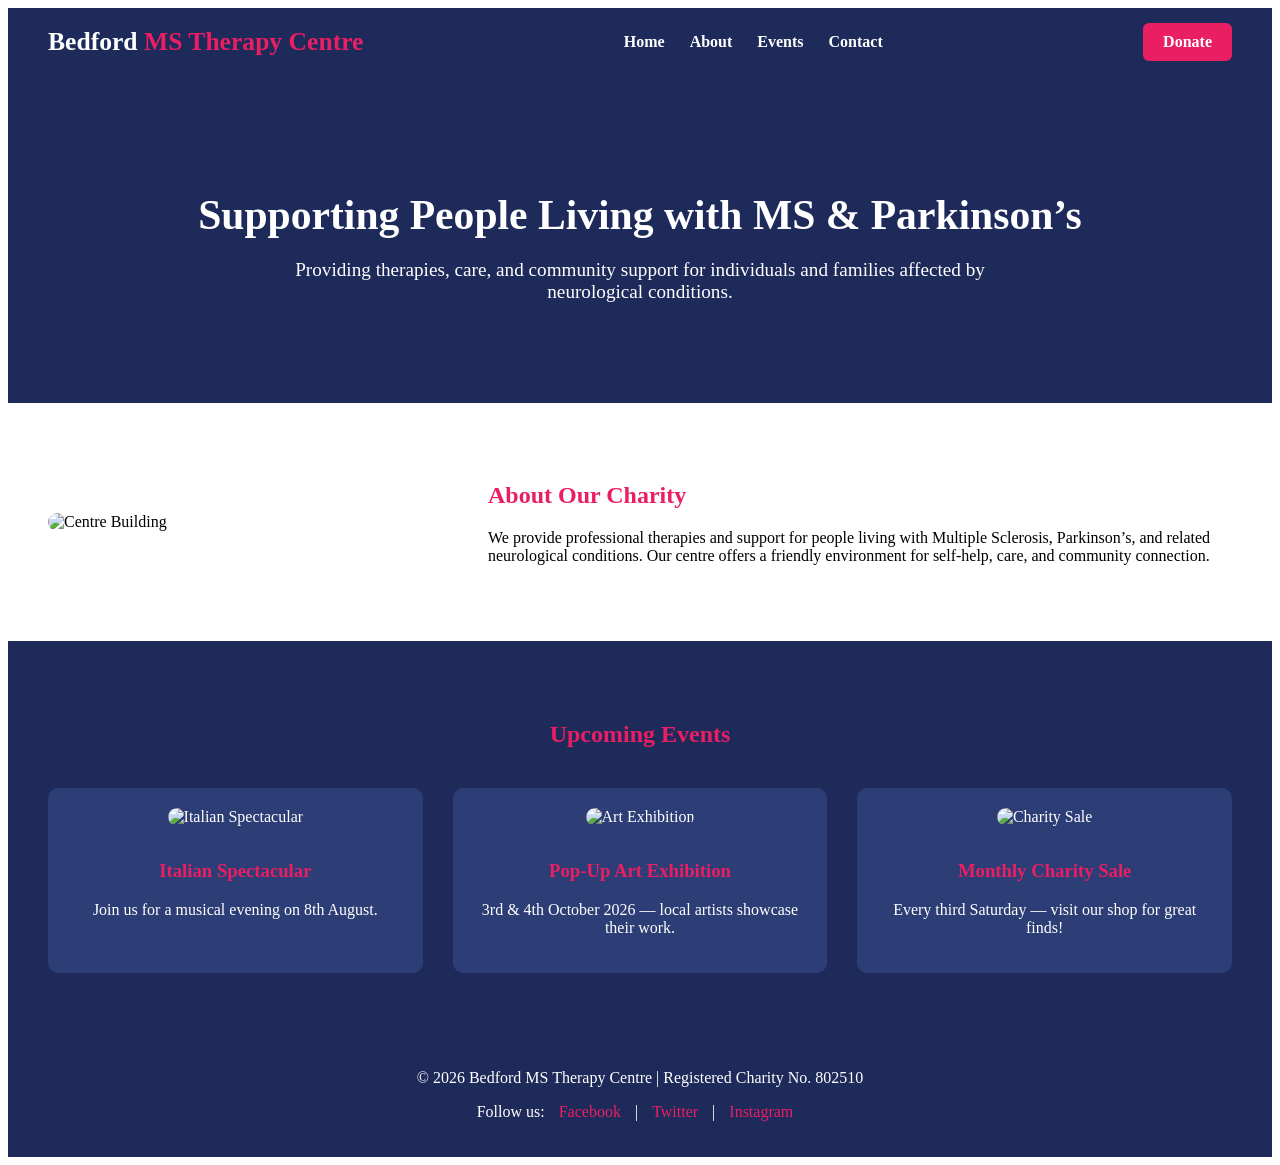
==== index.html @ ef6673fe "Update index.html" ====
<!DOCTYPE html>
<html lang="en">
<head>
  <meta charset="UTF-8">
  <meta name="viewport" content="width=device-width, initial-scale=1.0">
  <title>Bedford MS Therapy Centre</title>
<style>
  <style>
    body {
      font-family: Arial, Helvetica, sans-serif;
      margin: 0;
      background-color: #f5f7fa;
      color: #1e2a5a;
      line-height: 1.6;
    }

    a {
      text-decoration: none;
      color: inherit;
    }

    /* ===== NAVBAR ===== */
    .navbar {
      background-color: #1e2a5a;
      color: white;
      display: flex;
      justify-content: space-between;
      align-items: center;
      padding: 15px 40px;
      position: sticky;
      top: 0;
      z-index: 1000;
    }

    .logo {
      font-size: 1.6em;
      font-weight: bold;
    }

    .logo span {
      color: #e91e63;
    }

    .nav-links {
      list-style: none;
      display: flex;
      gap: 25px;
      margin: 0;
      padding: 0;
    }

    .nav-links li a {
      color: white;
      font-weight: bold;
      transition: 0.3s;
    }

    .nav-links li a:hover {
      color: #e91e63;
    }

    .donate-btn {
      background-color: #e91e63;
      color: white;
      padding: 10px 20px;
      border-radius: 6px;
      font-weight: bold;
      transition: 0.3s;
    }

    .donate-btn:hover {
      background-color: #c2185b;
    }

    /* Hamburger */
    .hamburger {
      display: none;
      font-size: 2rem;
      cursor: pointer;
    }

    #menu-toggle {
      display: none;
    }

    @media (max-width: 768px) {
      .nav-links {
        position: absolute;
        top: 70px;
        right: 0;
        background-color: #1e2a5a;
        width: 100%;
        flex-direction: column;
        text-align: center;
        display: none;
        padding: 20px 0;
      }

      .nav-links li {
        margin: 15px 0;
      }

      #menu-toggle:checked ~ .nav-links {
        display: flex;
      }

      .hamburger {
        display: block;
      }

      .donate-btn {
        display: none;
      }
    }

    /* ===== HERO ===== */
    .hero {
      background-color: #1e2a5a;
      color: white;
      text-align: center;
      padding: 80px 20px;
    }

    .hero h1 {
      font-size: 2.6em;
      margin-bottom: 10px;
    }

    .hero p {
      font-size: 1.2em;
      max-width: 700px;
      margin: 20px auto;
    }

    /* ===== ABOUT ===== */
    .about {
      display: flex;
      flex-wrap: wrap;
      align-items: center;
      padding: 60px 40px;
      background-color: #ffffff;
    }

    .about img {
      width: 400px;
      border-radius: 10px;
      margin-right: 40px;
    }

    .about-text {
      flex: 1;
      min-width: 300px;
    }

    .about-text h2 {
      color: #e91e63;
    }

    @media (max-width: 768px) {
      .about {
        flex-direction: column;
        text-align: center;
      }

      .about img {
        margin: 0 0 20px 0;
      }
    }

    /* ===== EVENTS ===== */
    .events {
      background-color: #1e2a5a;
      color: white;
      padding: 60px 40px;
    }

    .events h2 {
      text-align: center;
      margin-bottom: 40px;
      color: #e91e63;
    }

    .event-grid {
      display: grid;
      grid-template-columns: repeat(auto-fit, minmax(250px, 1fr));
      gap: 30px;
    }

    .event {
      background-color: #2c3e75;
      padding: 20px;
      border-radius: 10px;
      text-align: center;
    }

    .event img {
      width: 100%;
      height: 180px;
      object-fit: cover;
      border-radius: 10px;
      margin-bottom: 15px;
    }

    .event h3 {
      color: #e91e63;
    }

    /* ===== FOOTER ===== */
    footer {
      background-color: #1e2a5a;
      color: white;
      text-align: center;
      padding: 20px;
    }

    footer a {
      color: #e91e63;
      margin: 0 10px;
    }
  </style>
</head>

<body>

  <!-- NAVBAR -->
  <nav class="navbar">
    <div class="logo">Bedford <span>MS Therapy Centre</span></div>

    <input type="checkbox" id="menu-toggle">
    <label for="menu-toggle" class="hamburger">&#9776;</label>

    <ul class="nav-links">
      <li><a href="index.html">Home</a></li>
      <li><a href="about.html">About</a></li>
      <li><a href="events.html">Events</a></li>
      <li><a href="contact.html">Contact</a></li>
    </ul>

    <a href="donate.html" class="donate-btn">Donate</a>
  </nav>

  <!-- HERO -->
  <section class="hero">
    <h1>Supporting People Living with MS & Parkinson’s</h1>
    <p>Providing therapies, care, and community support for individuals and families affected by neurological conditions.</p>
  </section>

  <!-- ABOUT -->
  <section class="about">
    <img src="images/image4.jpg" alt="Centre Building">
    <div class="about-text">
      <h2>About Our Charity</h2>
      <p>We provide professional therapies and support for people living with Multiple Sclerosis, Parkinson’s, and related neurological conditions. Our centre offers a friendly environment for self-help, care, and community connection.</p>
    </div>
  </section>

  <!-- EVENTS -->
  <section class="events">
    <h2>Upcoming Events</h2>
    <div class="event-grid">
      <div class="event">
        <img src="images/image2.webp" alt="Italian Spectacular">
        <h3>Italian Spectacular</h3>
        <p>Join us for a musical evening on 8th August.</p>
      </div>

      <div class="event">
        <img src="image3.webp" alt="Art Exhibition">
        <h3>Pop-Up Art Exhibition</h3>
        <p>3rd & 4th October 2026 — local artists showcase their work.</p>
      </div>

      <div class="event">
        <img src="image4.webp" alt="Charity Sale">
        <h3>Monthly Charity Sale</h3>
        <p>Every third Saturday — visit our shop for great finds!</p>
      </div>
    </div>
  </section>

  <!-- FOOTER -->
  <footer>
    <p>© 2026 Bedford MS Therapy Centre | Registered Charity No. 802510</p>
    <p>Follow us:
      <a href="#">Facebook</a> |
      <a href="#">Twitter</a> |
      <a href="#">Instagram</a>
    </p>
  </footer>

</body>
</html>
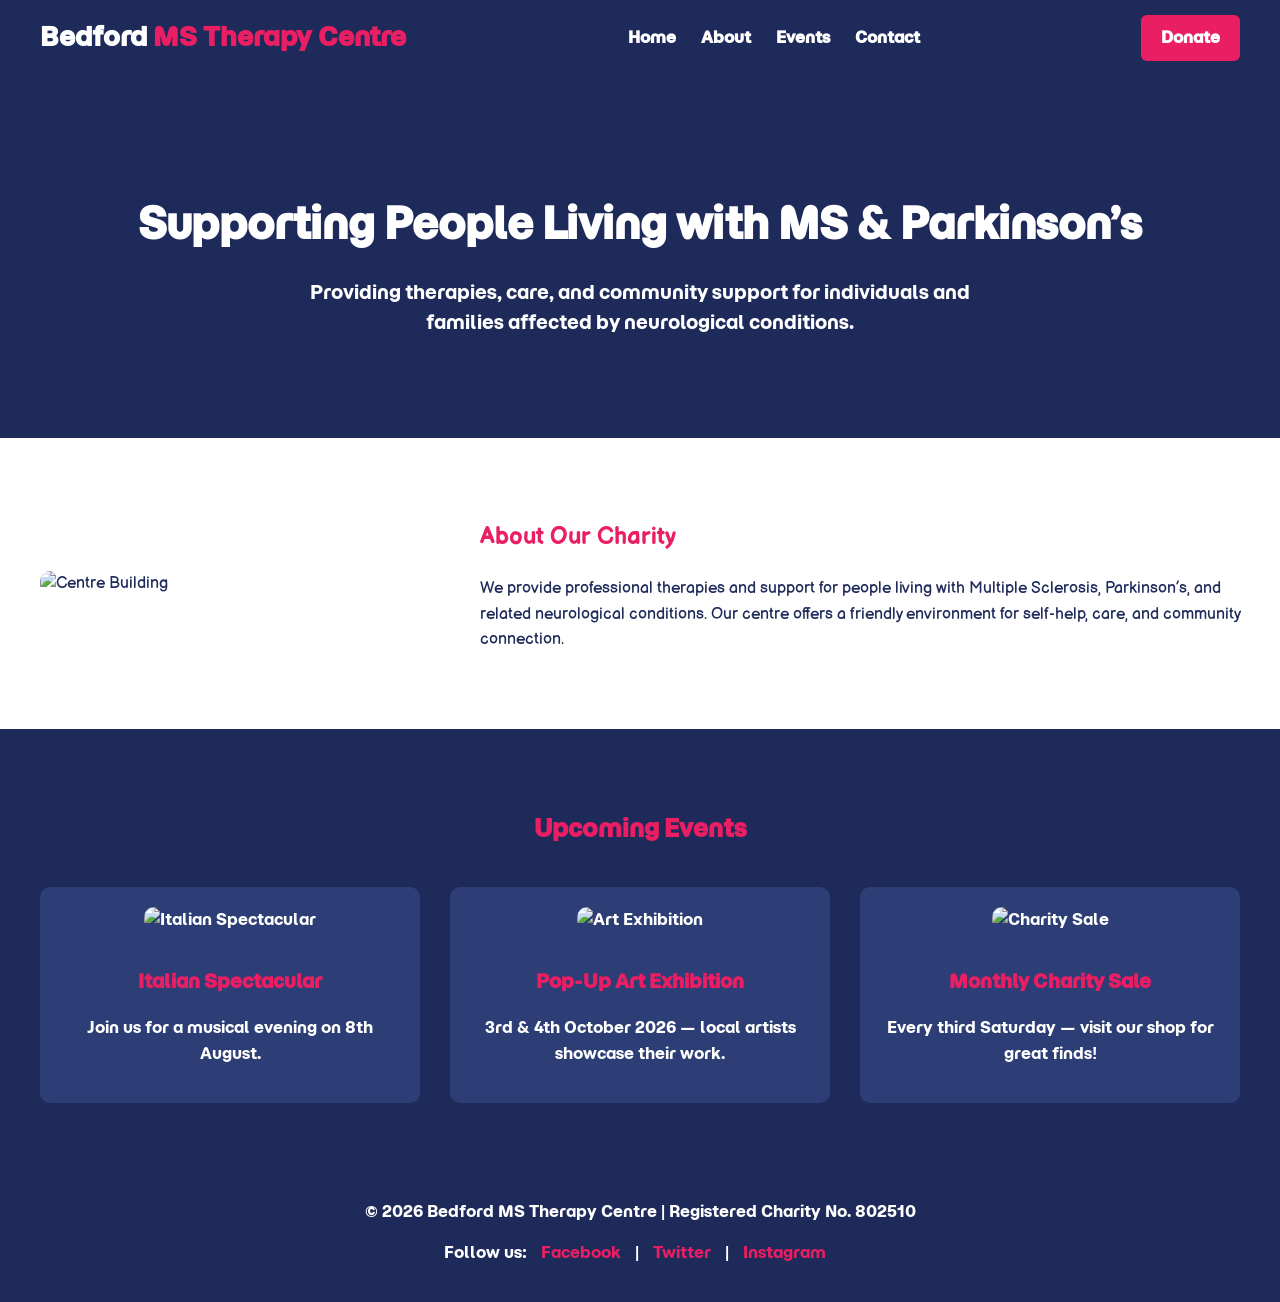
==== commit eedafff9: "Merge branch 'main' of https://github.com/JessWalt08/MS-WEB" ====
--- a/index.html
+++ b/index.html
@@ -4,10 +4,14 @@
   <meta charset="UTF-8">
   <meta name="viewport" content="width=device-width, initial-scale=1.0">
   <title>Bedford MS Therapy Centre</title>
-<style>
+
   <style>
+  @import url('https://fonts.googleapis.com/css2?family=Momo+Trust+Display&display=swap');
+  @import url('https://fonts.googleapis.com/css2?family=Balsamiq+Sans:ital,wght@0,400;0,700;1,400;1,700&display=swap');
     body {
-      font-family: Arial, Helvetica, sans-serif;
+      font-family: "Momo Trust Display", sans-serif;
+      font-weight: 400;
+      font-style: normal;
       margin: 0;
       background-color: #f5f7fa;
       color: #1e2a5a;
@@ -134,6 +138,9 @@
 
     /* ===== ABOUT ===== */
     .about {
+      font-family: "Balsamiq Sans", sans-serif;
+      font-weight: 400;
+      font-style: normal;
       display: flex;
       flex-wrap: wrap;
       align-items: center;
@@ -217,6 +224,7 @@
       color: #e91e63;
       margin: 0 10px;
     }
+
   </style>
 </head>
 
@@ -247,7 +255,7 @@
 
   <!-- ABOUT -->
   <section class="about">
-    <img src="images/image4.jpg" alt="Centre Building">
+    <img src="images/centre building.webp" alt="Centre Building">
     <div class="about-text">
       <h2>About Our Charity</h2>
       <p>We provide professional therapies and support for people living with Multiple Sclerosis, Parkinson’s, and related neurological conditions. Our centre offers a friendly environment for self-help, care, and community connection.</p>
@@ -259,19 +267,19 @@
     <h2>Upcoming Events</h2>
     <div class="event-grid">
       <div class="event">
-        <img src="images/image2.webp" alt="Italian Spectacular">
+        <img src="images/italian.jpg" alt="Italian Spectacular">
         <h3>Italian Spectacular</h3>
         <p>Join us for a musical evening on 8th August.</p>
       </div>
 
       <div class="event">
-        <img src="image3.webp" alt="Art Exhibition">
+        <img src="images/pop up art.jpg" alt="Art Exhibition">
         <h3>Pop-Up Art Exhibition</h3>
         <p>3rd & 4th October 2026 — local artists showcase their work.</p>
       </div>
 
       <div class="event">
-        <img src="image4.webp" alt="Charity Sale">
+        <img src="images/charity.jpg" alt="Charity Sale">
         <h3>Monthly Charity Sale</h3>
         <p>Every third Saturday — visit our shop for great finds!</p>
       </div>
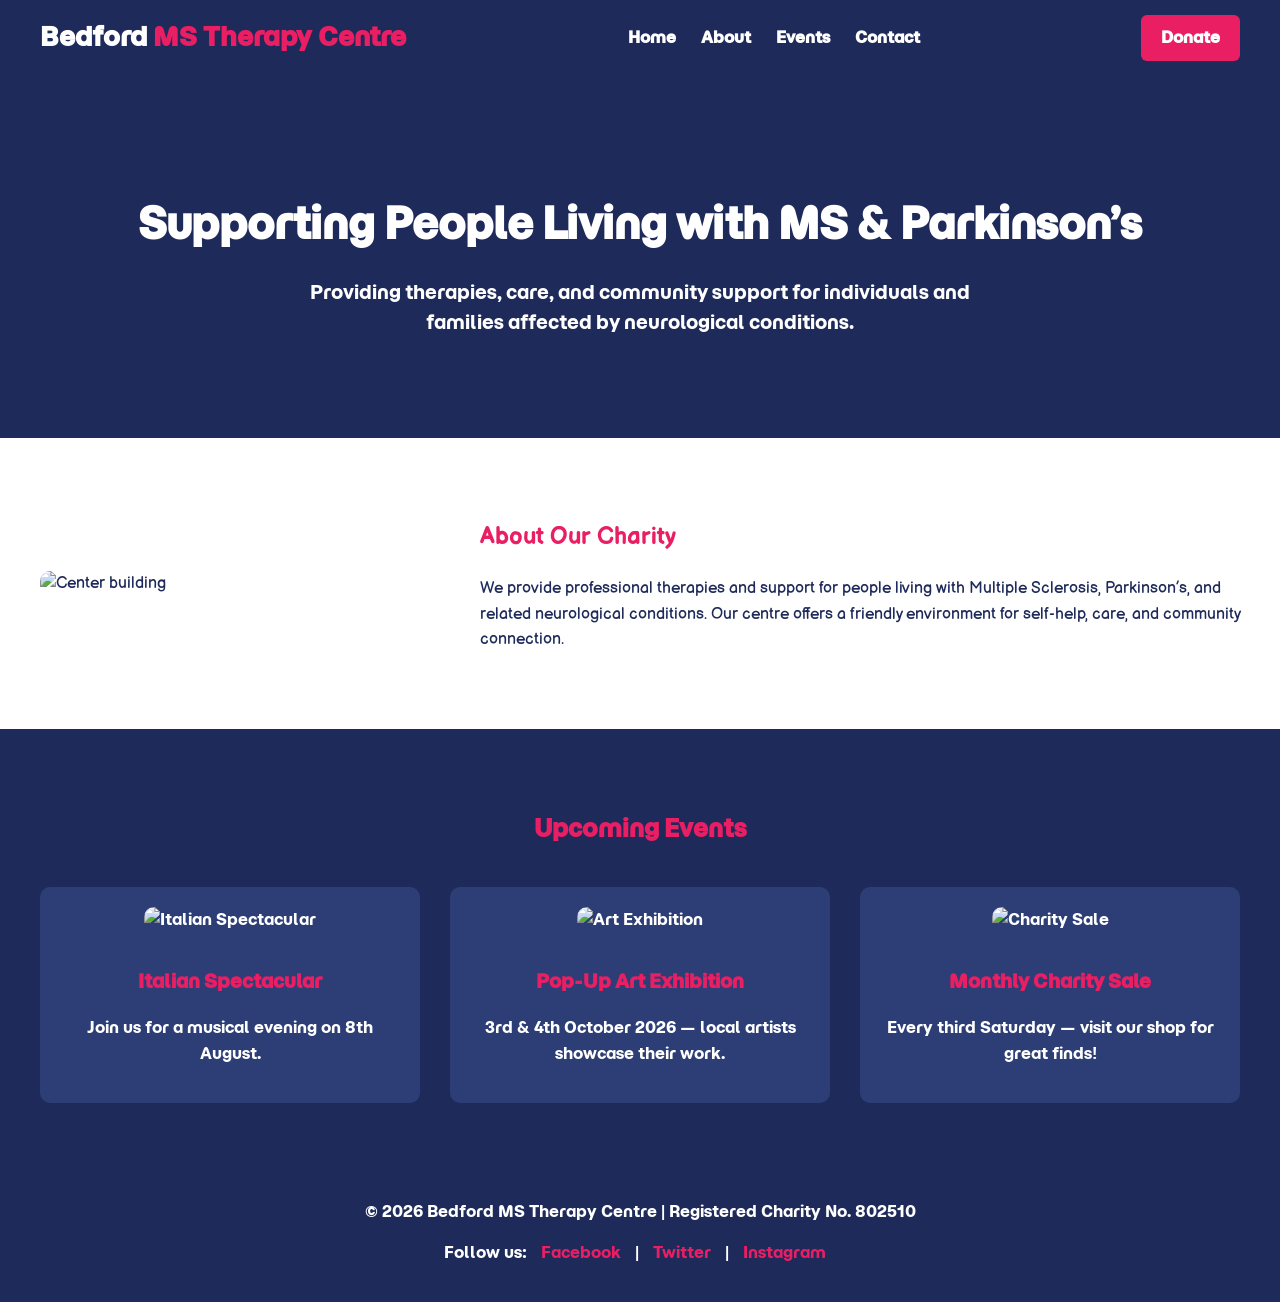
==== commit ca377396: "Moved all CSS to external files & added Main.css for usage across multiple pages." ====
--- a/index.html
+++ b/index.html
@@ -5,227 +5,7 @@
   <meta name="viewport" content="width=device-width, initial-scale=1.0">
   <title>Bedford MS Therapy Centre</title>
 
-  <style>
-  @import url('https://fonts.googleapis.com/css2?family=Momo+Trust+Display&display=swap');
-  @import url('https://fonts.googleapis.com/css2?family=Balsamiq+Sans:ital,wght@0,400;0,700;1,400;1,700&display=swap');
-    body {
-      font-family: "Momo Trust Display", sans-serif;
-      font-weight: 400;
-      font-style: normal;
-      margin: 0;
-      background-color: #f5f7fa;
-      color: #1e2a5a;
-      line-height: 1.6;
-    }
-
-    a {
-      text-decoration: none;
-      color: inherit;
-    }
-
-    /* ===== NAVBAR ===== */
-    .navbar {
-      background-color: #1e2a5a;
-      color: white;
-      display: flex;
-      justify-content: space-between;
-      align-items: center;
-      padding: 15px 40px;
-      position: sticky;
-      top: 0;
-      z-index: 1000;
-    }
-
-    .logo {
-      font-size: 1.6em;
-      font-weight: bold;
-    }
-
-    .logo span {
-      color: #e91e63;
-    }
-
-    .nav-links {
-      list-style: none;
-      display: flex;
-      gap: 25px;
-      margin: 0;
-      padding: 0;
-    }
-
-    .nav-links li a {
-      color: white;
-      font-weight: bold;
-      transition: 0.3s;
-    }
-
-    .nav-links li a:hover {
-      color: #e91e63;
-    }
-
-    .donate-btn {
-      background-color: #e91e63;
-      color: white;
-      padding: 10px 20px;
-      border-radius: 6px;
-      font-weight: bold;
-      transition: 0.3s;
-    }
-
-    .donate-btn:hover {
-      background-color: #c2185b;
-    }
-
-    /* Hamburger */
-    .hamburger {
-      display: none;
-      font-size: 2rem;
-      cursor: pointer;
-    }
-
-    #menu-toggle {
-      display: none;
-    }
-
-    @media (max-width: 768px) {
-      .nav-links {
-        position: absolute;
-        top: 70px;
-        right: 0;
-        background-color: #1e2a5a;
-        width: 100%;
-        flex-direction: column;
-        text-align: center;
-        display: none;
-        padding: 20px 0;
-      }
-
-      .nav-links li {
-        margin: 15px 0;
-      }
-
-      #menu-toggle:checked ~ .nav-links {
-        display: flex;
-      }
-
-      .hamburger {
-        display: block;
-      }
-
-      .donate-btn {
-        display: none;
-      }
-    }
-
-    /* ===== HERO ===== */
-    .hero {
-      background-color: #1e2a5a;
-      color: white;
-      text-align: center;
-      padding: 80px 20px;
-    }
-
-    .hero h1 {
-      font-size: 2.6em;
-      margin-bottom: 10px;
-    }
-
-    .hero p {
-      font-size: 1.2em;
-      max-width: 700px;
-      margin: 20px auto;
-    }
-
-    /* ===== ABOUT ===== */
-    .about {
-      font-family: "Balsamiq Sans", sans-serif;
-      font-weight: 400;
-      font-style: normal;
-      display: flex;
-      flex-wrap: wrap;
-      align-items: center;
-      padding: 60px 40px;
-      background-color: #ffffff;
-    }
-
-    .about img {
-      width: 400px;
-      border-radius: 10px;
-      margin-right: 40px;
-    }
-
-    .about-text {
-      flex: 1;
-      min-width: 300px;
-    }
-
-    .about-text h2 {
-      color: #e91e63;
-    }
-
-    @media (max-width: 768px) {
-      .about {
-        flex-direction: column;
-        text-align: center;
-      }
-
-      .about img {
-        margin: 0 0 20px 0;
-      }
-    }
-
-    /* ===== EVENTS ===== */
-    .events {
-      background-color: #1e2a5a;
-      color: white;
-      padding: 60px 40px;
-    }
-
-    .events h2 {
-      text-align: center;
-      margin-bottom: 40px;
-      color: #e91e63;
-    }
-
-    .event-grid {
-      display: grid;
-      grid-template-columns: repeat(auto-fit, minmax(250px, 1fr));
-      gap: 30px;
-    }
-
-    .event {
-      background-color: #2c3e75;
-      padding: 20px;
-      border-radius: 10px;
-      text-align: center;
-    }
-
-    .event img {
-      width: 100%;
-      height: 180px;
-      object-fit: cover;
-      border-radius: 10px;
-      margin-bottom: 15px;
-    }
-
-    .event h3 {
-      color: #e91e63;
-    }
-
-    /* ===== FOOTER ===== */
-    footer {
-      background-color: #1e2a5a;
-      color: white;
-      text-align: center;
-      padding: 20px;
-    }
-
-    footer a {
-      color: #e91e63;
-      margin: 0 10px;
-    }
-
-  </style>
+  <link rel="stylesheet" href="css/Index.css">
 </head>
 
 <body>
@@ -255,7 +35,7 @@
 
   <!-- ABOUT -->
   <section class="about">
-    <img src="images/centre building.webp" alt="Centre Building">
+    <img src="" alt="Center building">
     <div class="about-text">
       <h2>About Our Charity</h2>
       <p>We provide professional therapies and support for people living with Multiple Sclerosis, Parkinson’s, and related neurological conditions. Our centre offers a friendly environment for self-help, care, and community connection.</p>
@@ -267,19 +47,19 @@
     <h2>Upcoming Events</h2>
     <div class="event-grid">
       <div class="event">
-        <img src="images/italian.jpg" alt="Italian Spectacular">
+        <img src="images/image2.webp" alt="Italian Spectacular">
         <h3>Italian Spectacular</h3>
         <p>Join us for a musical evening on 8th August.</p>
       </div>
 
       <div class="event">
-        <img src="images/pop up art.jpg" alt="Art Exhibition">
+        <img src="image3.webp" alt="Art Exhibition">
         <h3>Pop-Up Art Exhibition</h3>
         <p>3rd & 4th October 2026 — local artists showcase their work.</p>
       </div>
 
       <div class="event">
-        <img src="images/charity.jpg" alt="Charity Sale">
+        <img src="image4.webp" alt="Charity Sale">
         <h3>Monthly Charity Sale</h3>
         <p>Every third Saturday — visit our shop for great finds!</p>
       </div>
--- a/css/Index.css
+++ b/css/Index.css
@@ -0,0 +1,218 @@
+@import url('https://fonts.googleapis.com/css2?family=Momo+Trust+Display&display=swap');
+  @import url('https://fonts.googleapis.com/css2?family=Balsamiq+Sans:ital,wght@0,400;0,700;1,400;1,700&display=swap');
+    body {
+      font-family: "Momo Trust Display", sans-serif;
+      font-weight: 400;
+      font-style: normal;
+      margin: 0;
+      background-color: #f5f7fa;
+      color: #1e2a5a;
+      line-height: 1.6;
+    }
+
+    a {
+      text-decoration: none;
+      color: inherit;
+    }
+
+    /* ===== NAVBAR ===== */
+    .navbar {
+      background-color: #1e2a5a;
+      color: white;
+      display: flex;
+      justify-content: space-between;
+      align-items: center;
+      padding: 15px 40px;
+      position: sticky;
+      top: 0;
+      z-index: 1000;
+    }
+
+    .logo {
+      font-size: 1.6em;
+      font-weight: bold;
+    }
+
+    .logo span {
+      color: #e91e63;
+    }
+
+    .nav-links {
+      list-style: none;
+      display: flex;
+      gap: 25px;
+      margin: 0;
+      padding: 0;
+    }
+
+    .nav-links li a {
+      color: white;
+      font-weight: bold;
+      transition: 0.3s;
+    }
+
+    .nav-links li a:hover {
+      color: #e91e63;
+    }
+
+    .donate-btn {
+      background-color: #e91e63;
+      color: white;
+      padding: 10px 20px;
+      border-radius: 6px;
+      font-weight: bold;
+      transition: 0.3s;
+    }
+
+    .donate-btn:hover {
+      background-color: #c2185b;
+    }
+
+    /* Hamburger */
+    .hamburger {
+      display: none;
+      font-size: 2rem;
+      cursor: pointer;
+    }
+
+    #menu-toggle {
+      display: none;
+    }
+
+    @media (max-width: 768px) {
+      .nav-links {
+        position: absolute;
+        top: 70px;
+        right: 0;
+        background-color: #1e2a5a;
+        width: 100%;
+        flex-direction: column;
+        text-align: center;
+        display: none;
+        padding: 20px 0;
+      }
+
+      .nav-links li {
+        margin: 15px 0;
+      }
+
+      #menu-toggle:checked ~ .nav-links {
+        display: flex;
+      }
+
+      .hamburger {
+        display: block;
+      }
+
+      .donate-btn {
+        display: none;
+      }
+    }
+
+    /* ===== HERO ===== */
+    .hero {
+      background-color: #1e2a5a;
+      color: white;
+      text-align: center;
+      padding: 80px 20px;
+    }
+
+    .hero h1 {
+      font-size: 2.6em;
+      margin-bottom: 10px;
+    }
+
+    .hero p {
+      font-size: 1.2em;
+      max-width: 700px;
+      margin: 20px auto;
+    }
+
+    /* ===== ABOUT ===== */
+    .about {
+      font-family: "Balsamiq Sans", sans-serif;
+      font-weight: 400;
+      font-style: normal;
+      display: flex;
+      flex-wrap: wrap;
+      align-items: center;
+      padding: 60px 40px;
+      background-color: #ffffff;
+    }
+
+    .about img {
+      width: 400px;
+      border-radius: 10px;
+      margin-right: 40px;
+    }
+
+    .about-text {
+      flex: 1;
+      min-width: 300px;
+    }
+
+    .about-text h2 {
+      color: #e91e63;
+    }
+
+    @media (max-width: 768px) {
+      .about {
+        flex-direction: column;
+        text-align: center;
+      }
+
+      .about img {
+        margin: 0 0 20px 0;
+      }
+    }
+
+    /* ===== EVENTS ===== */
+    .events {
+      background-color: #1e2a5a;
+      color: white;
+      padding: 60px 40px;
+    }
+
+    .events h2 {
+      text-align: center;
+      margin-bottom: 40px;
+      color: #e91e63;
+    }
+
+    .event-grid {
+      display: grid;
+      grid-template-columns: repeat(auto-fit, minmax(250px, 1fr));
+      gap: 30px;
+    }
+
+    .event {
+      background-color: #2c3e75;
+      padding: 20px;
+      border-radius: 10px;
+      text-align: center;
+    }
+
+    .event img {
+      width: 100%;
+      height: 180px;
+      object-fit: cover;
+      border-radius: 10px;
+      margin-bottom: 15px;
+    }
+
+    .event h3 {
+      color: #e91e63;
+    }
+
+    /* ===== FOOTER ===== */
+    footer {
+      background-color: #1e2a5a;
+      color: white;
+      text-align: center;
+      padding: 20px;
+    }
+
+    footer a {
+      color: #e91e63;
+      margin: 0 10px;
+    }
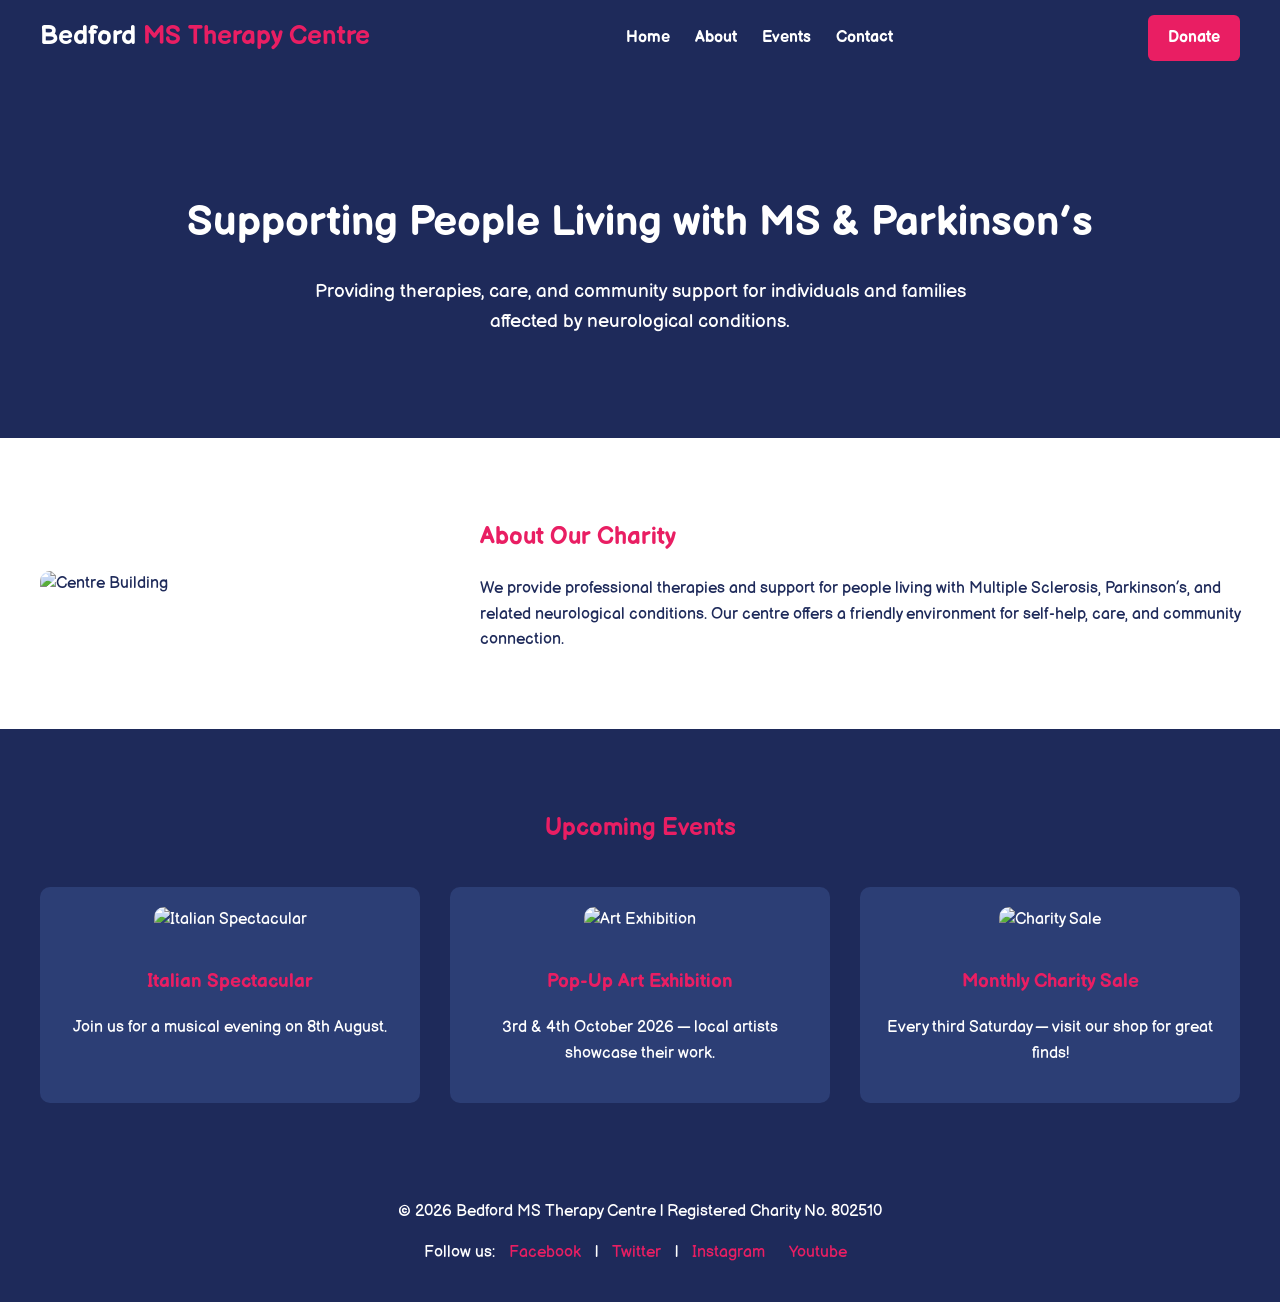
==== commit a7044e17: "Merge pull request #34 from MS-Bedford-Website/main Update Working Branch" ====
--- a/index.html
+++ b/index.html
@@ -3,8 +3,10 @@
 <head>
   <meta charset="UTF-8">
   <meta name="viewport" content="width=device-width, initial-scale=1.0">
+  <link rel="shortcut icon" type="image/jpg" href="images/favicon.ico" />
   <title>Bedford MS Therapy Centre</title>
 
+  <link rel="stylesheet" href="css/Main.css">
   <link rel="stylesheet" href="css/Index.css">
 </head>
 
@@ -35,7 +37,7 @@
 
   <!-- ABOUT -->
   <section class="about">
-    <img src="" alt="Center building">
+    <img src="images/centre building.webp" alt="Centre Building">
     <div class="about-text">
       <h2>About Our Charity</h2>
       <p>We provide professional therapies and support for people living with Multiple Sclerosis, Parkinson’s, and related neurological conditions. Our centre offers a friendly environment for self-help, care, and community connection.</p>
@@ -47,19 +49,19 @@
     <h2>Upcoming Events</h2>
     <div class="event-grid">
       <div class="event">
-        <img src="images/image2.webp" alt="Italian Spectacular">
+        <img src="images/italian.jpg" alt="Italian Spectacular">
         <h3>Italian Spectacular</h3>
         <p>Join us for a musical evening on 8th August.</p>
       </div>
 
       <div class="event">
-        <img src="image3.webp" alt="Art Exhibition">
+        <img src="images/pop up art.jpg" alt="Art Exhibition">
         <h3>Pop-Up Art Exhibition</h3>
         <p>3rd & 4th October 2026 — local artists showcase their work.</p>
       </div>
 
       <div class="event">
-        <img src="image4.webp" alt="Charity Sale">
+        <img src="images/charity.jpg" alt="Charity Sale">
         <h3>Monthly Charity Sale</h3>
         <p>Every third Saturday — visit our shop for great finds!</p>
       </div>
@@ -70,9 +72,10 @@
   <footer>
     <p>© 2026 Bedford MS Therapy Centre | Registered Charity No. 802510</p>
     <p>Follow us:
-      <a href="#">Facebook</a> |
-      <a href="#">Twitter</a> |
-      <a href="#">Instagram</a>
+      <a href="https://www.facebook.com/BedsNorthantsMsTherapyCentre">Facebook</a> |
+      <a href="https://x.com/mstherapybeds">Twitter</a> |
+      <a href="https://www.instagram.com/bedfordmstherapy/">Instagram</a>
+      <a href="https://www.youtube.com/@Mscentrebedsandnorthants">Youtube</a>
     </p>
   </footer>
 
--- a/css/Main.css
+++ b/css/Main.css
@@ -0,0 +1,2 @@
+/* CSS FILE USED ACROSS ALL PAGES */
+
--- a/css/Index.css
+++ b/css/Index.css
@@ -1,7 +1,7 @@
 @import url('https://fonts.googleapis.com/css2?family=Momo+Trust+Display&display=swap');
-  @import url('https://fonts.googleapis.com/css2?family=Balsamiq+Sans:ital,wght@0,400;0,700;1,400;1,700&display=swap');
+@import url('https://fonts.googleapis.com/css2?family=Balsamiq+Sans:ital,wght@0,400;0,700;1,400;1,700&display=swap');
     body {
-      font-family: "Momo Trust Display", sans-serif;
+      font-family: "Balsamiq Sans", sans-serif;
       font-weight: 400;
       font-style: normal;
       margin: 0;
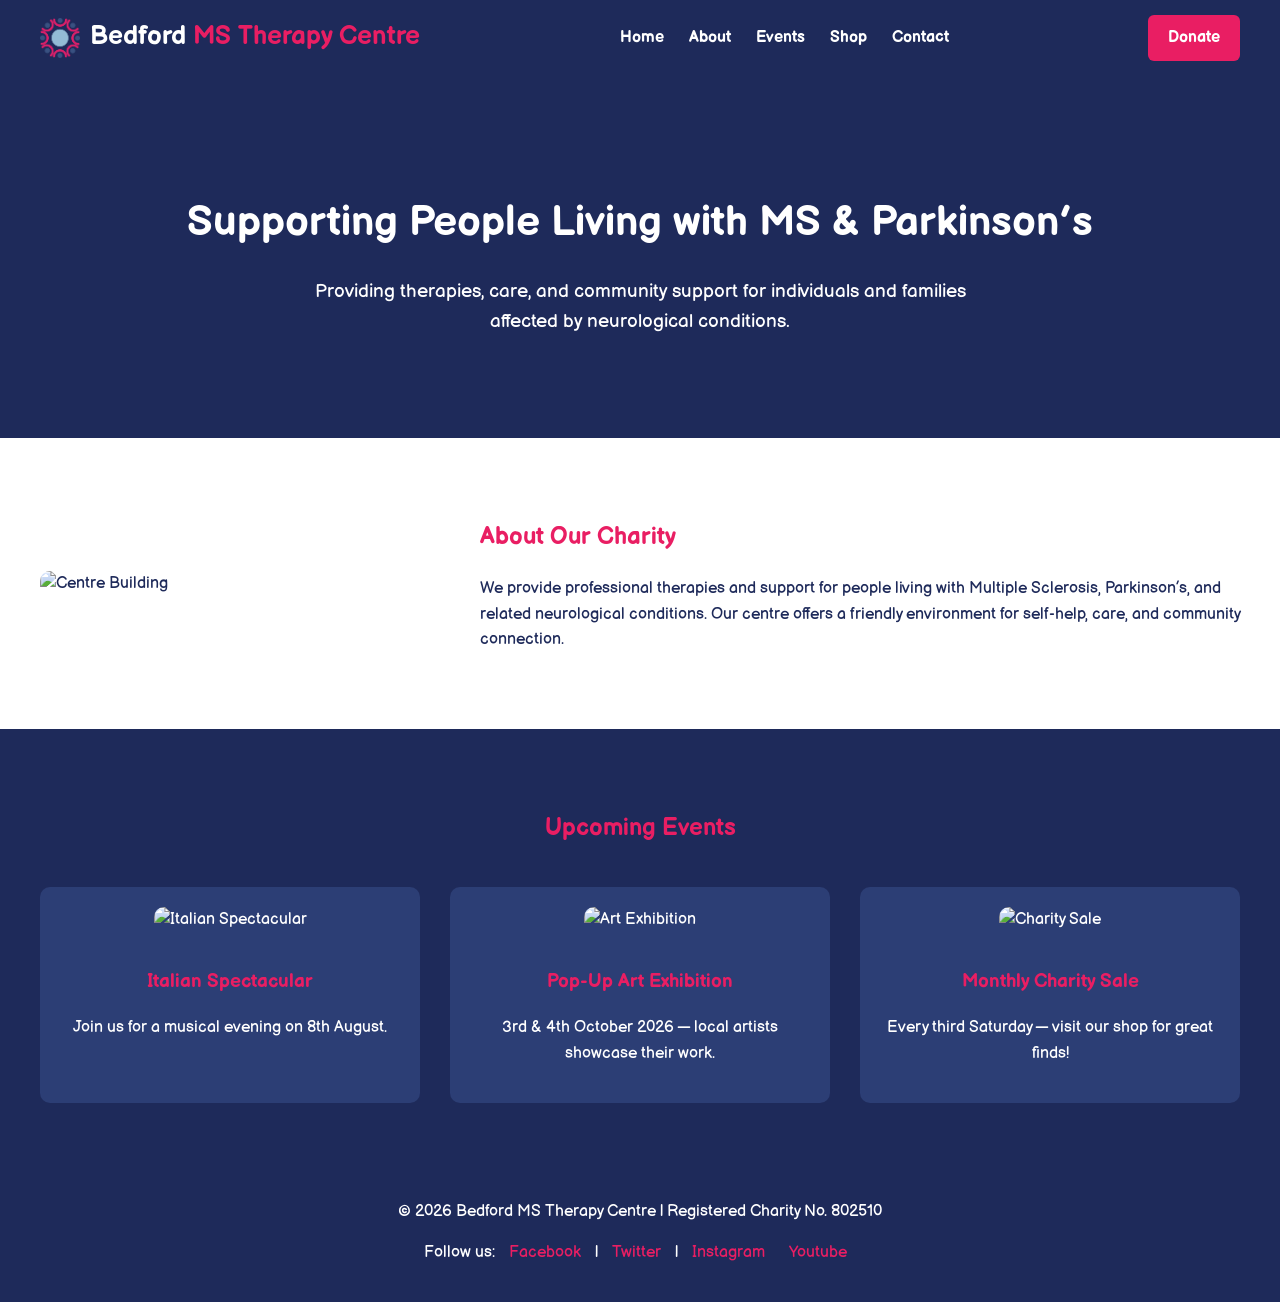
==== commit 6f3bc35d: "Merge pull request #45 from MikieD-op/my-feature-branch Added logo to title, and standardised some c" ====
--- a/index.html
+++ b/index.html
@@ -3,26 +3,40 @@
 <head>
   <meta charset="UTF-8">
   <meta name="viewport" content="width=device-width, initial-scale=1.0">
-  <link rel="shortcut icon" type="image/jpg" href="images/favicon.ico" />
   <title>Bedford MS Therapy Centre</title>
 
+  <link rel="shortcut icon" type="image/jpg" href="images/favicon.ico" />
   <link rel="stylesheet" href="css/Main.css">
   <link rel="stylesheet" href="css/Index.css">
+    <style>
+    .icon {
+      width: 40px;
+      height: 40px;
+      object-fit: contain;
+    }
+    .brand {
+      display: flex;
+      align-items: center;
+      gap: 10px;
+    }
+  </style>
+  
 </head>
 
 <body>
 
-  <!-- NAVBAR -->
+ <!-- NAVBAR -->
   <nav class="navbar">
+    <div class="brand">
+    <img src="images/logo.webp" alt="Icon Logo" class="icon">
     <div class="logo">Bedford <span>MS Therapy Centre</span></div>
-
-    <input type="checkbox" id="menu-toggle">
-    <label for="menu-toggle" class="hamburger">&#9776;</label>
+    </div>
 
     <ul class="nav-links">
       <li><a href="index.html">Home</a></li>
       <li><a href="about.html">About</a></li>
       <li><a href="events.html">Events</a></li>
+      <li><a href="shop.html">Shop</a></li>
       <li><a href="contact.html">Contact</a></li>
     </ul>
 
